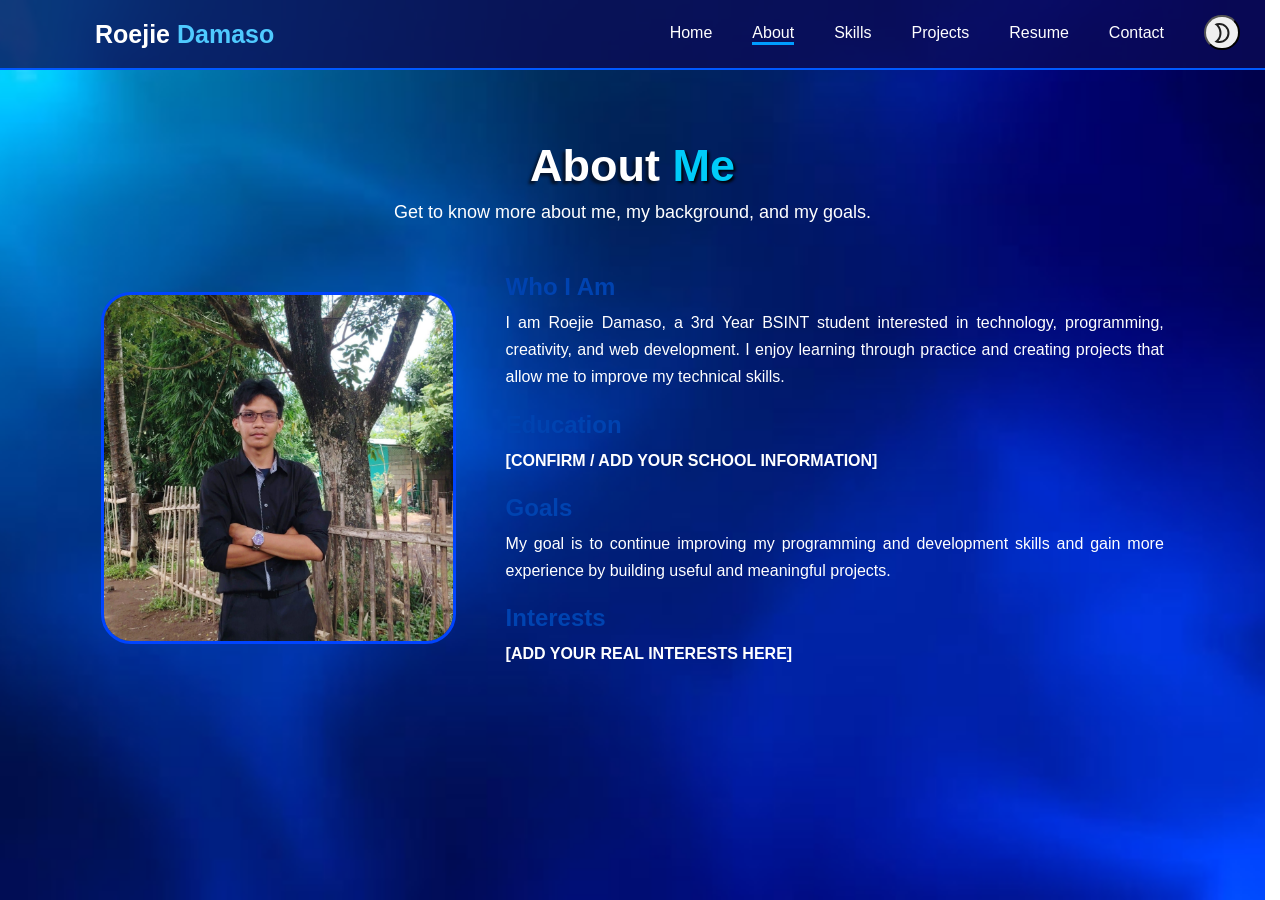
==== about.html @ 8d4e5c33 "Add files via upload" ====
<!DOCTYPE html>
<html lang="en">
<head>
    <meta charset="UTF-8">
    <meta name="viewport" content="width=device-width, initial-scale=1.0">
    <title>About | Roejie Damaso</title>
    <link rel="stylesheet" href="style.css">
</head>
<body>

    <!-- ============================== NAVBAR ============================== -->

    <nav class="navbar">

        <div class="name">
            <p>Roejie <span style="color: rgb(79, 202, 255);">Damaso</span></p>
        </div>

        <button class="menu-btn" id="menu-btn">☰</button>

        <ul id="nav-menu">
            <li><a href="index.html">Home</a></li>
            <li class="active"><a href="about.html">About</a></li>
            <li><a href="skills.html">Skills</a></li>
            <li><a href="projects.html">Projects</a></li>
            <li><a href="resume.html">Resume</a></li>
            <li><a href="contact.html">Contact</a></li>

            <li><button id="theme-mode">
                <svg xmlns="http://www.w3.org/2000/svg" height="24px" viewBox="0 -960 960 960" width="24px" fill="#1f1f1f"><path d="M380-160q133 0 226.5-93.5T700-480q0-133-93.5-226.5T380-800h-21q-10 0-19 2 57 66 88.5 147.5T460-480q0 89-31.5 170.5T340-162q9 2 19 2h21Zm0 80q-53 0-103.5-13.5T180-134q93-54 146.5-146T380-480q0-108-53.5-200T180-826q46-27 96.5-40.5T380-880q83 0 156 31.5T663-763q54 54 85.5 127T780-480q0 83-31.5 156T663-197q-54 54-127 85.5T380-80Zm80-400Z"/></svg>
                
                <svg xmlns="http://www.w3.org/2000/svg" height="24px" viewBox="0 -960 960 960" width="24px" fill="#1f1f1f"><path d="M440-760v-160h80v160h-80Zm266 110-55-55 112-115 56 57-113 113Zm54 210v-80h160v80H760ZM440-40v-160h80v160h-80ZM254-652 140-763l57-56 113 113-56 54Zm508 512L651-255l54-54 114 110-57 59ZM40-440v-80h160v80H40Zm157 300-56-57 112-112 29 27 29 28-114 114Zm113-170q-70-70-70-170t70-170q70-70 170-70t170 70q70 70 70 170t-70 170q-70 70-170 70t-170-70Zm283-57q47-47 47-113t-47-113q-47-47-113-47t-113 47q-47 47-47 113t47 113q47 47 113 47t113-47ZM480-480Z"/></svg>
            </button></li>
        </ul>

    </nav>


    <!-- ============================== ABOUT ============================== -->

    <main class="page-main">

        <section class="page-header">
            <h1>About <span>Me</span></h1>
            <p>Get to know more about me, my background, and my goals.</p>
        </section>


        <section class="about-container">

            <div class="about-image">
                <img src="img/pic.jpg" alt="Profile picture">
            </div>

            <div class="about-text">

                <h2>Who I Am</h2>

                <p>
                    I am Roejie Damaso, a 3rd Year BSINT student interested
                    in technology, programming, creativity, and web development.
                    I enjoy learning through practice and creating projects
                    that allow me to improve my technical skills.
                </p>

                <h2>Education</h2>

                <p>
                    <strong>[CONFIRM / ADD YOUR SCHOOL INFORMATION]</strong>
                </p>

                <h2>Goals</h2>

                <p>
                    My goal is to continue improving my programming and
                    development skills and gain more experience by building
                    useful and meaningful projects.
                </p>

                <h2>Interests</h2>

                <p>
                    <strong>[ADD YOUR REAL INTERESTS HERE]</strong>
                </p>

            </div>

        </section>

    </main>


    <!-- ============================== SCROLL TO TOP ============================== -->

    <button id="scroll-top">↑</button>


    <script src="script.js"></script>
</body>
</html>
---- style.css ----
*{
    padding: 0;
    margin: 0;
    box-sizing: border-box;
}

body{
    height: 100dvh;
    font-family: Arial, Helvetica, sans-serif;
    background-image: url(img/bg.jpg);
    background-repeat: no-repeat;
    background-position: center;
    background-size: cover;
    background-attachment: fixed;
    z-index: -1;
}

html{
    scrollbar-gutter: stable;
}

/* ============= Light Mode ============= */
#theme-mode{
    display: flex;
    justify-content: center;
    align-items: center;
    border-radius: 50px;
    width: 36px;
    height: 35px;
}

#theme-mode svg:last-child{
    display: none;
}

.light-mode #theme-mode svg:first-child{
    display: none;
}
.light-mode #theme-mode svg:last-child{
    display: block;
}

.light-mode{
    background-image: url(img/Light.jpg);
}


/*======== Light Mode Attributes ====== */


.light-mode .home-main .text {
    color: black;
    font-weight: 300;
}

.light-mode .navbar{
    background-color: rgb(0, 67, 176);
}
/* ===================================== */

/* ============================== NAVBAR ============================== */


.navbar{
    width: 100%;
    padding: 15px;
    background-color: rgba(11, 11, 85, 0.777);
    display: flex;
    align-items: center;
    justify-content: space-between;
    border-bottom: 2px solid rgb(0, 89, 255);
}

.navbar ul{
    padding-right: 10px;
    display: flex;
    gap: 40px;
    align-items: center;
}

.navbar li{
    list-style: none;
    border-bottom: 3px solid transparent;
    transition: border-bottom-color 0.5s;
}

.navbar a{
    text-decoration: none;
    color: white;
    transition: 0.5s;
}

.navbar .name{
    font-weight: bold;
    font-size: 25px;
    margin-left: 80px;
    color: rgb(255, 255, 255);
}

.navbar li:not(:last-child):hover{
    border-bottom: 3px solid rgb(0, 157, 255) ;
}
.navbar a:hover{
    text-shadow: 0 0 14px #f6f7f8;
    color: rgb(0, 225, 255);
}

/* ========= Active ======== */
.navbar li.active {
    border-bottom: 3px solid rgb(0, 157, 255) ;
}
.navbar a.active{
    text-shadow: 0 0 14px #f6f7f8;
    color: rgb(0, 225, 255);
}



/* ============================== HOME ============================== */

.home-main{
    margin: 100px 0 0 0;
    
    display: flex;
    flex-direction: column;
    justify-content: center;
    align-items: center;
    width: 100%;
}

.home-main .text{
    width: 43%;
    display: flex;
    flex-direction: column;
    color: white;
    gap: 12px;
    text-align: justify;
    flex-wrap: wrap;
    justify-content: center;
}

.home-main .Me{
    display: flex;
    justify-content: center;
}

.home-main img{
    float: right;
    width: 400px;
    margin: 20px;
    height: auto;
    max-width: 100%;
    border-radius: 50px;
    border: 3px solid rgb(0, 68, 255);
    transition: 0.9s;
}

.home-main img:hover{
    box-shadow: 0px 0px 50px rgb(5, 85, 246);
}

@media(max-width:1024px){
    .navbar{
        width: 100%;
    }
    .navbar ul{
        white-space: nowrap;
        padding-right: 2px;
    }
    .navbar .name{
        white-space: nowrap;
        margin-left: 2px;
        font-size: 20px;
    }

    .home-main .Me{
        flex-direction: column;
        justify-content: center;
        align-items: center;
    }

    .home-main .text{
        align-items: center;
        justify-content: center;
        width: 80%;
        font-size: 17px !important;
    }
    .home-main .text p{
        font-size: 17px !important;
    }
}



/* ============================== ABOUT ============================== */

.about-main .text{
    display: flex;
    flex-direction: column;
    width: 40%;
    flex-wrap: wrap;
}

/* ============================== GENERAL PAGES ============================== */

.page-main{
    width: 100%;
    min-height: calc(100dvh - 75px);
    padding: 70px 8%;
    color: white;
}

.page-header{
    text-align: center;
    margin-bottom: 50px;
}

.page-header h1{
    font-size: 45px;
    margin-bottom: 10px;
    text-shadow: -3px 3px 3px rgb(3, 19, 44);
}

.page-header h1 span{
    color: rgb(0, 203, 249);
    text-shadow: 2px 2px 3px black;
}

.page-header p{
    font-size: 18px;
}


/* ============================== NAVBAR MENU ============================== */

.menu-btn{
    display: none;
    font-size: 25px;
    color: white;
    background: transparent;
    border: none;
    cursor: pointer;
}



/* ============================== ABOUT ============================== */

.about-container{
    max-width: 1100px;
    margin: auto;
    display: flex;
    align-items: center;
    gap: 50px;
}

.about-image{
    width: 35%;
}

.about-image img{
    width: 100%;
    border-radius: 30px;
    border: 3px solid rgb(0, 68, 255);
}

.about-text{
    width: 65%;
}

.about-text h2{
    color: rgb(0, 67, 176);
    margin-bottom: 8px;
    margin-top: 20px;
}

.about-text h2:first-child{
    margin-top: 0;
}

.about-text p{
    line-height: 1.7;
    text-align: justify;
}


/* ============================== SKILLS ============================== */

.skills-container{
    max-width: 1100px;
    margin: auto;
    display: grid;
    grid-template-columns: repeat(4, 1fr);
    gap: 25px;
}

.skill-card{
    padding: 25px;
    background-color: rgba(11, 11, 85, 0.777);
    border: 1px solid rgba(0, 157, 255, 0.5);
    border-radius: 15px;
    text-align: center;
    transition: 0.4s;
}

.skill-card:hover{
    transform: translateY(-8px);
    box-shadow: 0 0 25px rgba(0, 157, 255, 0.5);
}

.skill-card h2{
    color: rgb(0, 203, 249);
    margin-bottom: 10px;
}

.skill-card p{
    line-height: 1.5;
}


/* ============================== PROJECT FILTER ============================== */

.project-filter{
    display: flex;
    justify-content: center;
    gap: 12px;
    margin-bottom: 35px;
    flex-wrap: wrap;
}

.filter-btn{
    padding: 10px 20px;
    border: 2px solid rgb(0, 157, 255);
    background: transparent;
    color: white;
    border-radius: 20px;
    cursor: pointer;
    transition: 0.3s;
}

.filter-btn:hover,
.active-filter{
    background-color: rgb(0, 157, 255);
    color: white;
}


/* ============================== PROJECTS ============================== */

.projects-container{
    max-width: 1100px;
    margin: auto;
    display: grid;
    grid-template-columns: repeat(2, 1fr);
    gap: 30px;
}

.project-card{
    overflow: hidden;
    background-color: rgba(11, 11, 85, 0.777);
    border: 1px solid rgba(0, 157, 255, 0.5);
    border-radius: 15px;
    transition: 0.4s;
}

.project-card:hover{
    transform: translateY(-7px);
    box-shadow: 0 0 25px rgba(0, 157, 255, 0.5);
}

.project-card img{
    width: 100%;
    height: 220px;
    object-fit: cover;
}

.project-content{
    padding: 25px;
}

.project-content h2{
    color: rgb(0, 203, 249);
    margin-bottom: 12px;
}

.project-content p{
    line-height: 1.6;
}

.technologies{
    margin-top: 15px;
}


/* ============================== RESUME ============================== */

.resume-container{
    max-width: 900px;
    margin: auto;
}

.resume-section{
    margin-bottom: 40px;
}

.resume-section > h2{
    color: rgb(0, 203, 249);
    font-size: 28px;
    margin-bottom: 20px;
    border-bottom: 2px solid rgb(0, 157, 255);
    padding-bottom: 8px;
}

.resume-item{
    background-color: rgba(11, 11, 85, 0.777);
    border-left: 4px solid rgb(0, 157, 255);
    padding: 20px;
    border-radius: 8px;
}

.resume-item h3{
    margin-bottom: 8px;
}

.resume-item span{
    color: rgb(0, 203, 249);
    display: block;
    margin-bottom: 10px;
}

.resume-item p{
    line-height: 1.6;
}


/* ============================== CONTACT ============================== */

.contact-container{
    max-width: 1000px;
    margin: auto;
    display: grid;
    grid-template-columns: 1fr 1fr;
    gap: 50px;
}

.contact-info h2{
    color: rgb(0, 203, 249);
    margin-bottom: 15px;
}

.contact-info > p{
    line-height: 1.7;
    margin-bottom: 30px;
}

.contact-detail{
    margin-bottom: 25px;
}

.contact-detail strong{
    color: rgb(0, 203, 249);
}

.contact-detail p{
    margin-top: 5px;
}


#contact-form{
    background-color: rgba(11, 11, 85, 0.777);
    padding: 30px;
    border-radius: 15px;
    border: 1px solid rgba(0, 157, 255, 0.5);
}

.form-group{
    margin-bottom: 20px;
}

.form-group label{
    display: block;
    margin-bottom: 8px;
}

.form-group input,
.form-group textarea{
    width: 100%;
    padding: 12px;
    border: 2px solid rgba(0, 157, 255, 0.5);
    border-radius: 8px;
    background-color: rgba(255, 255, 255, 0.9);
    color: black;
    font-family: inherit;
}

.form-group textarea{
    resize: vertical;
}

.form-group input:focus,
.form-group textarea:focus{
    outline: none;
    border-color: rgb(0, 203, 249);
    box-shadow: 0 0 10px rgba(0, 203, 249, 0.5);
}

.form-group small{
    display: block;
    color: rgb(255, 100, 100);
    margin-top: 5px;
}

#form-success{
    color: rgb(0, 255, 150);
    margin-top: 15px;
}


/* ============================== SCROLL TO TOP ============================== */

#scroll-top{
    position: fixed;
    right: 25px;
    bottom: 25px;
    width: 45px;
    height: 45px;
    border: none;
    border-radius: 50%;
    background-color: rgb(0, 157, 255);
    color: white;
    font-size: 22px;
    cursor: pointer;
    opacity: 0;
    visibility: hidden;
    transition: 0.3s;
}

#scroll-top.show-scroll{
    opacity: 1;
    visibility: visible;
}

#scroll-top:hover{
    background-color: rgb(0, 203, 249);
    box-shadow: 0 0 20px rgb(0, 157, 255);
}


/* ============================== LIGHT MODE ============================== */

.light-mode .page-main{
    color: black;
}

.light-mode .page-header h1{
    text-shadow: none;
}

.light-mode .skill-card,
.light-mode .project-card,
.light-mode .resume-item,
.light-mode #contact-form{
    background-color: rgba(255, 255, 255, 0.75);
    border-color: rgba(0, 89, 255, 0.5);
}

.light-mode .outline-btn{
    color: black;
}

.light-mode .filter-btn{
    color: black;
}

.light-mode .filter-btn:hover,
.light-mode .active-filter{
    color: white;
}


/* ============================== TABLET ============================== */

@media(max-width:1024px){

    .navbar .name{
        margin-left: 2px;
    }

    .navbar ul{
        gap: 20px;
    }

    .skills-container{
        grid-template-columns: repeat(2, 1fr);
    }

    .about-container{
        gap: 30px;
    }

    .home-main .Me{
        flex-direction: column;
        align-items: center;
    }

    .home-main .text{
        width: 80%;
        align-items: center;
    }

}


/* ============================== MOBILE ============================== */

@media(max-width:700px){

    .navbar{
        position: relative;
        padding: 12px 15px;
    }

    .navbar .name{
        margin-left: 0;
        font-size: 20px;
    }

    .menu-btn{
        display: block;
    }

    .navbar ul{
        position: absolute;
        top: 100%;
        left: 0;
        width: 100%;
        display: none;
        flex-direction: column;
        gap: 20px;
        padding: 25px;
        background-color: rgba(11, 11, 85, 0.97);
        z-index: 100;
    }

    .navbar ul.show-menu{
        display: flex;
    }

    .navbar li{
        width: fit-content;
    }

    .home-main{
        margin-top: 50px;
    }

    .home-main img{
        width: 280px;
        margin: 15px;
    }

    .home-main .text{
        width: 90%;
        text-align: center;
    }

    .home-name{
        font-size: 35px !important;
    }

    .page-main{
        padding: 50px 5%;
    }

    .page-header h1{
        font-size: 35px;
    }

    .about-container{
        flex-direction: column;
    }

    .about-image,
    .about-text{
        width: 100%;
    }

    .skills-container{
        grid-template-columns: 1fr;
    }

    .projects-container{
        grid-template-columns: 1fr;
    }

    .contact-container{
        grid-template-columns: 1fr;
        gap: 35px;
    }

    .home-buttons{
        justify-content: center;
    }

}


/* ============================== SMALL MOBILE ============================== */

@media(max-width:400px){

    .home-main img{
        width: 230px;
    }

    .home-name{
        font-size: 30px !important;
    }

    .home-main .text p{
        font-size: 16px !important;
    }

}
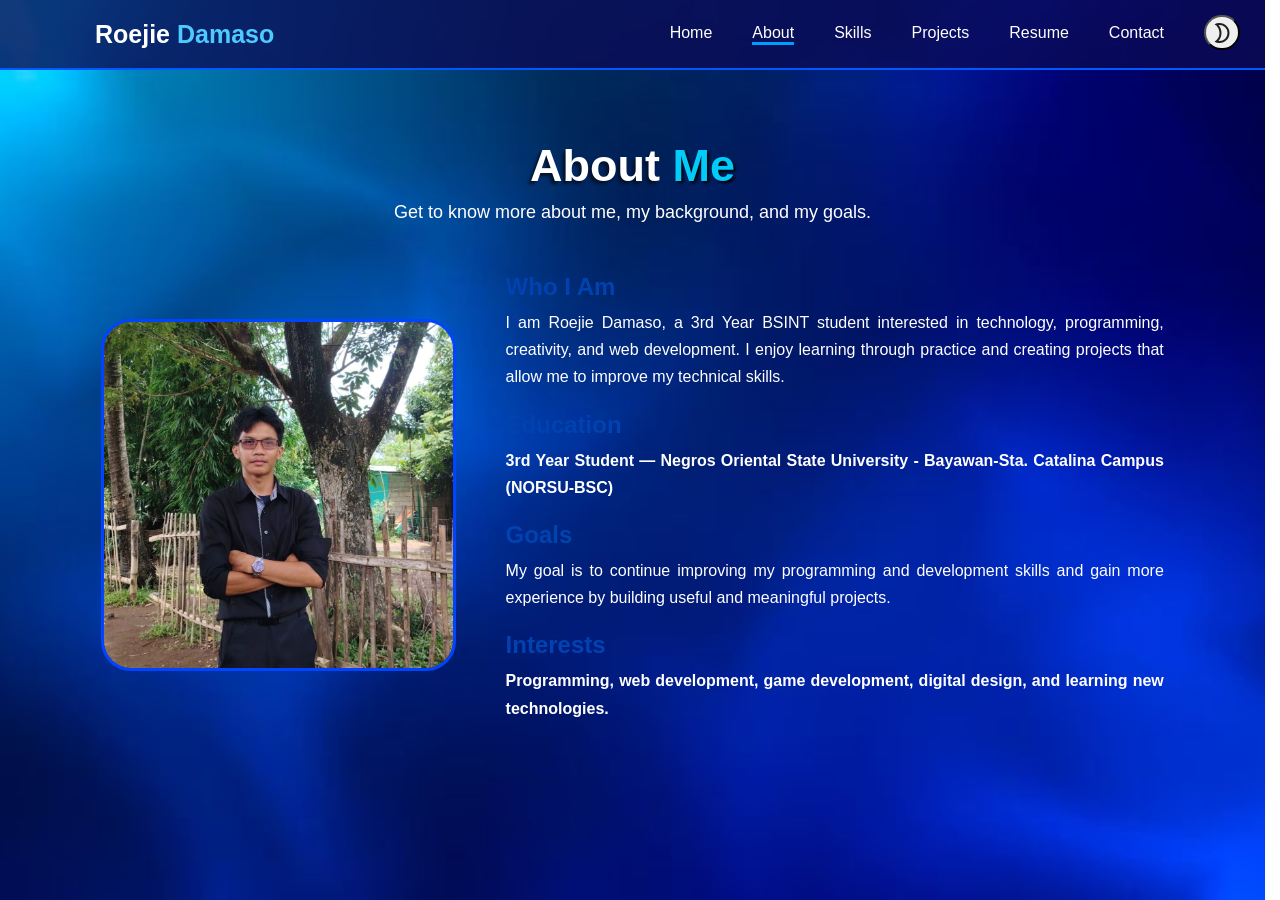
==== commit 7a5b9087: "Revise About Me section with updated details Updated personal information in the About section." ====
--- a/about.html
+++ b/about.html
@@ -66,7 +66,8 @@
                 <h2>Education</h2>
 
                 <p>
-                    <strong>[CONFIRM / ADD YOUR SCHOOL INFORMATION]</strong>
+                    <strong>3rd Year Student — Negros Oriental State University
+        - Bayawan-Sta. Catalina Campus (NORSU-BSC)</strong>
                 </p>
 
                 <h2>Goals</h2>
@@ -80,7 +81,8 @@
                 <h2>Interests</h2>
 
                 <p>
-                    <strong>[ADD YOUR REAL INTERESTS HERE]</strong>
+                    <strong>Programming, web development, game development,
+        digital design, and learning new technologies.</strong>
                 </p>
 
             </div>
@@ -97,4 +99,4 @@
 
     <script src="script.js"></script>
 </body>
-</html>+</html>
--- a/style.css
+++ b/style.css
@@ -55,6 +55,10 @@
 
 .light-mode .navbar{
     background-color: rgb(0, 67, 176);
+}
+
+.light-mode .contact-detail a{
+    color: black !important;
 }
 /* ===================================== */
 
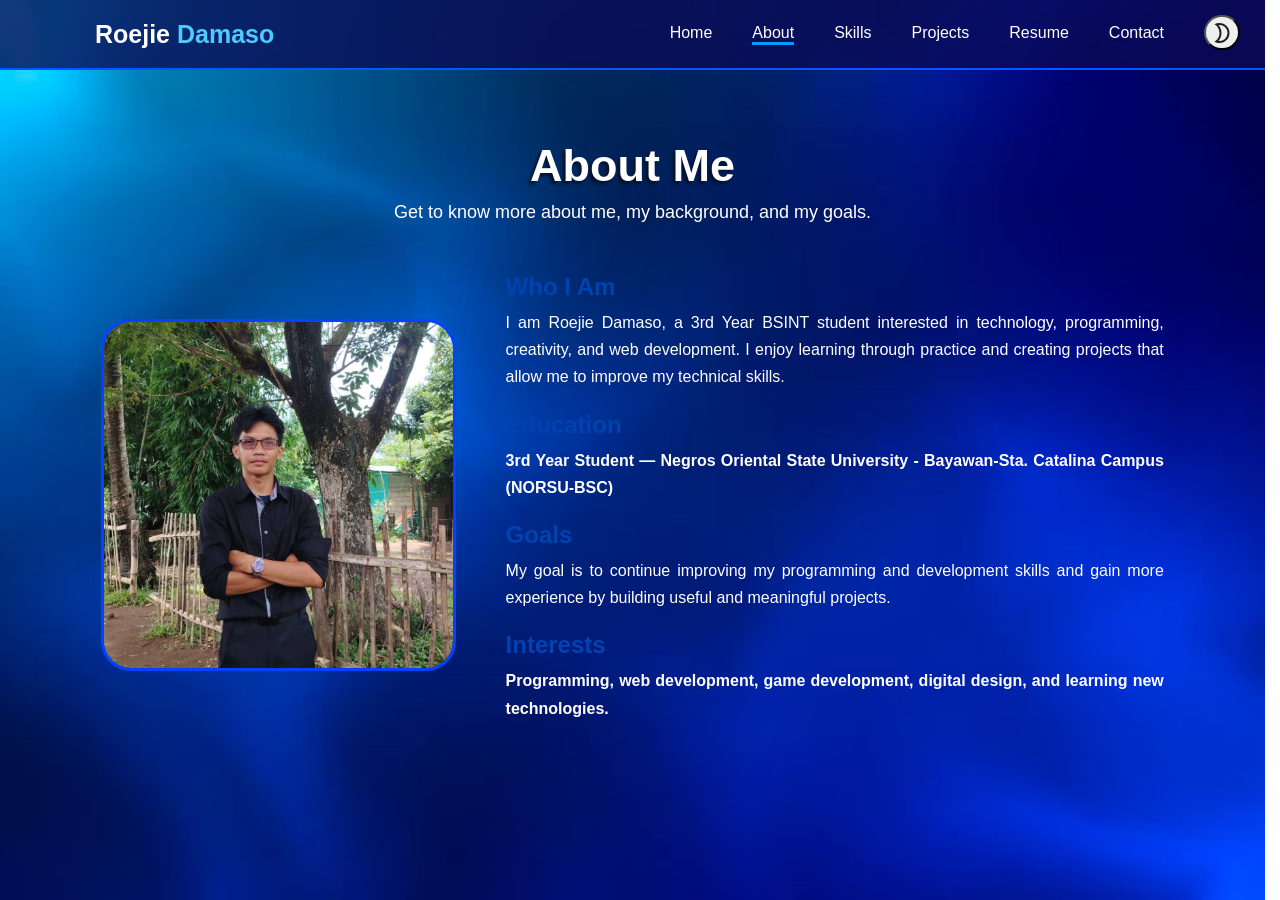
==== commit 544385fe: "modified" ====
--- a/about.html
+++ b/about.html
@@ -41,7 +41,7 @@
     <main class="page-main">
 
         <section class="page-header">
-            <h1>About <span>Me</span></h1>
+            <h1>About Me</h1>
             <p>Get to know more about me, my background, and my goals.</p>
         </section>
 
--- a/style.css
+++ b/style.css
@@ -225,10 +225,6 @@
     text-shadow: -3px 3px 3px rgb(3, 19, 44);
 }
 
-.page-header h1 span{
-    color: rgb(0, 203, 249);
-    text-shadow: 2px 2px 3px black;
-}
 
 .page-header p{
     font-size: 18px;
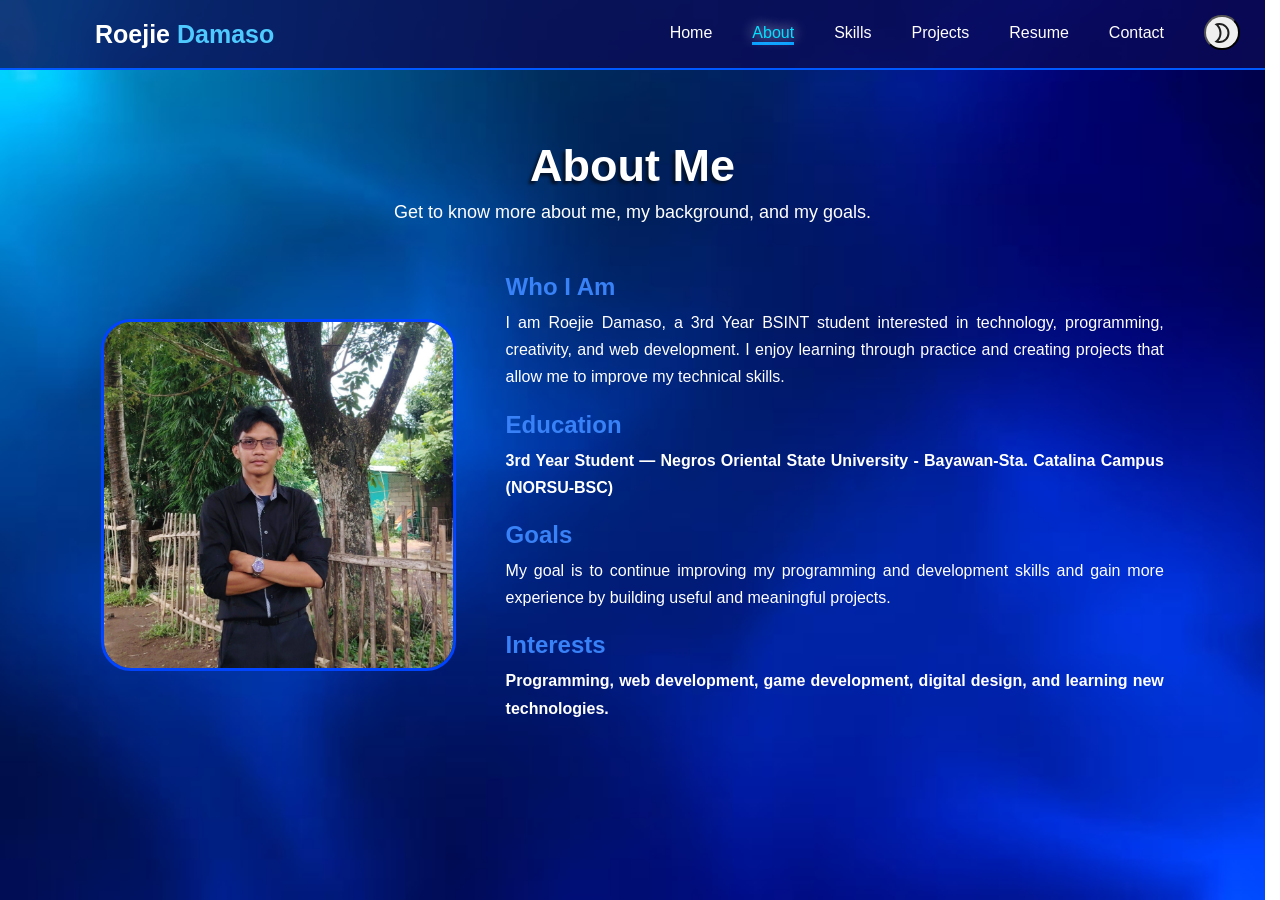
==== commit 9e010a98: "new about.html" ====
--- a/about.html
+++ b/about.html
@@ -99,4 +99,4 @@
 
     <script src="script.js"></script>
 </body>
-</html>
+</html>
--- a/style.css
+++ b/style.css
@@ -44,6 +44,10 @@
     background-image: url(img/Light.jpg);
 }
 
+.light-mode .about-text h2{
+    color: rgb(0, 44, 155);
+}
+
 
 /*======== Light Mode Attributes ====== */
 
@@ -269,7 +273,7 @@
 }
 
 .about-text h2{
-    color: rgb(0, 67, 176);
+    color: rgb(56, 129, 246);
     margin-bottom: 8px;
     margin-top: 20px;
 }
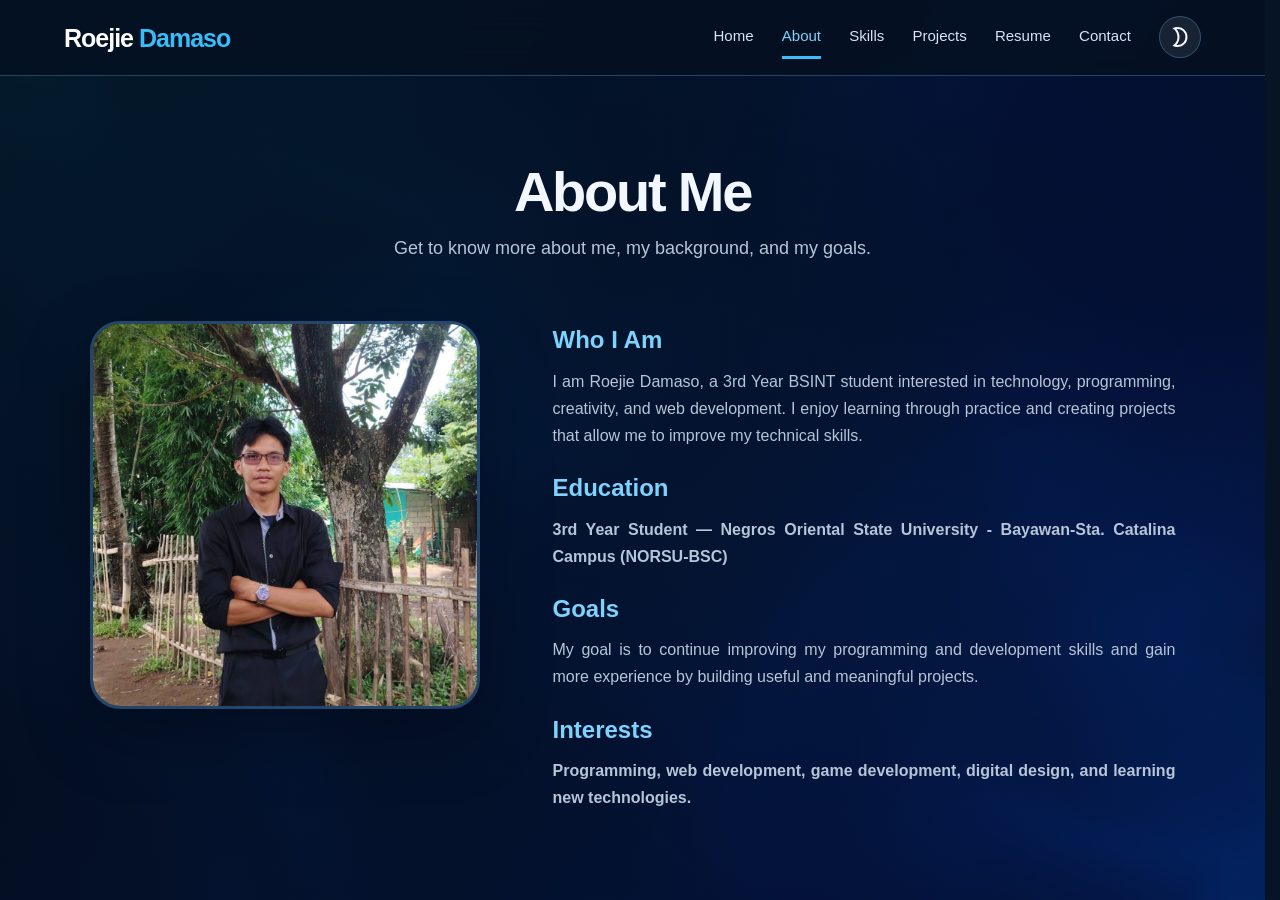
==== commit fd8c9243: "added new comments and nagpa help sa copilot unsaon pag push kay dli makita" ====
--- a/about.html
+++ b/about.html
@@ -8,7 +8,7 @@
 </head>
 <body>
 
-    <!-- ============================== NAVBAR ============================== -->
+    <!-- =============================== NAVBAR SECTION ============================== -->
 
     <nav class="navbar">
 
@@ -36,7 +36,7 @@
     </nav>
 
 
-    <!-- ============================== ABOUT ============================== -->
+    <!-- ============================== ABOUT SECTION ============================== -->
 
     <main class="page-main">
 
@@ -92,7 +92,7 @@
     </main>
 
 
-    <!-- ============================== SCROLL TO TOP ============================== -->
+    <!-- ============================== SCROLL TO TOP SECTION============================== -->
 
     <button id="scroll-top">↑</button>
 
--- a/style.css
+++ b/style.css
@@ -726,3 +726,694 @@
     }
 
 }
+
+
+/* ============================== PORTFOLIO POLISH ============================== */
+
+:root{
+    color-scheme: dark;
+    --color-bg: #071426;
+    --color-surface: rgba(11, 27, 49, 0.88);
+    --color-surface-raised: rgba(18, 42, 72, 0.9);
+    --color-text: #f3f7ff;
+    --color-muted: #b7c5d8;
+    --color-accent: #38bdf8;
+    --color-accent-strong: #087bd1;
+    --color-border: rgba(110, 190, 255, 0.3);
+    --page-width: 1160px;
+}
+
+html{
+    scroll-behavior: smooth;
+}
+
+body{
+    min-height: 100vh;
+    height: auto;
+    color: var(--color-text);
+    line-height: 1.6;
+    background-color: var(--color-bg);
+    background-image:
+        linear-gradient(115deg, rgba(4, 13, 27, 0.94), rgba(4, 22, 43, 0.76)),
+        url("img/bg.jpg");
+    background-attachment: fixed;
+}
+
+button,
+input,
+textarea{
+    font: inherit;
+}
+
+a{
+    color: var(--color-accent);
+}
+
+a:focus-visible,
+button:focus-visible,
+input:focus-visible,
+textarea:focus-visible{
+    outline: 3px solid #facc15;
+    outline-offset: 4px;
+}
+
+.navbar{
+    position: sticky;
+    top: 0;
+    z-index: 20;
+    min-height: 76px;
+    padding: 12px clamp(20px, 5vw, 72px);
+    background: rgba(5, 17, 34, 0.9);
+    border-bottom: 1px solid var(--color-border);
+    backdrop-filter: blur(16px);
+}
+
+.navbar .name{
+    margin-left: 0;
+    letter-spacing: -0.04em;
+}
+
+.navbar .name span{
+    color: var(--color-accent) !important;
+}
+
+.navbar ul{
+    gap: clamp(14px, 2.2vw, 32px);
+    padding-right: 0;
+}
+
+.navbar li{
+    border-bottom-width: 2px;
+}
+
+.navbar a{
+    display: inline-block;
+    padding: 8px 0;
+    color: #d7e4f5;
+    font-size: 0.94rem;
+}
+
+.navbar a.active,
+.navbar a[aria-current="page"]{
+    color: #7dd3fc;
+    text-shadow: none;
+}
+
+.navbar li.active{
+    border-bottom-color: var(--color-accent);
+}
+
+#theme-mode{
+    width: 42px;
+    height: 42px;
+    color: var(--color-text);
+    background: rgba(255, 255, 255, 0.08);
+    border: 1px solid var(--color-border);
+    cursor: pointer;
+}
+
+#theme-mode svg{
+    fill: currentColor;
+}
+
+.menu-btn{
+    padding: 5px 10px;
+    border: 1px solid var(--color-border);
+    border-radius: 8px;
+}
+
+.home-main{
+    min-height: calc(100vh - 76px);
+    margin: 0;
+    padding: clamp(56px, 9vw, 120px) clamp(22px, 7vw, 96px);
+}
+
+.hero{
+    display: grid;
+    grid-template-columns: minmax(0, 1.15fr) minmax(260px, 0.75fr);
+    align-items: center;
+    gap: clamp(42px, 8vw, 112px);
+    width: min(100%, var(--page-width));
+    margin: auto;
+}
+
+.hero-copy{
+    max-width: 690px;
+}
+
+.eyebrow{
+    margin-bottom: 18px;
+    color: #7dd3fc;
+    font-size: 0.9rem;
+    font-weight: 700;
+    letter-spacing: 0.16em;
+    text-transform: uppercase;
+}
+
+.hero h1{
+    max-width: 760px;
+    font-size: clamp(2.6rem, 6vw, 5.2rem);
+    line-height: 1.06;
+    letter-spacing: -0.055em;
+}
+
+.hero h1 span{
+    display: block;
+    color: var(--color-accent);
+}
+
+.hero-role{
+    margin-top: 24px;
+    color: #d8e6f8;
+    font-size: clamp(1.05rem, 2vw, 1.3rem);
+    font-weight: 600;
+}
+
+.hero-description{
+    max-width: 620px;
+    margin-top: 14px;
+    color: var(--color-muted);
+    font-size: 1.04rem;
+}
+
+.hero-actions{
+    display: flex;
+    flex-wrap: wrap;
+    gap: 14px;
+    margin-top: 30px;
+}
+
+.main-btn,
+.outline-btn{
+    display: inline-flex;
+    min-height: 48px;
+    align-items: center;
+    justify-content: center;
+    padding: 11px 20px;
+    border: 1px solid transparent;
+    border-radius: 10px;
+    font-weight: 700;
+    text-decoration: none;
+    transition: transform 180ms ease, background-color 180ms ease, border-color 180ms ease;
+}
+
+.main-btn{
+    color: #041423;
+    background: var(--color-accent);
+}
+
+.outline-btn{
+    color: var(--color-text);
+    background: rgba(255, 255, 255, 0.04);
+    border-color: var(--color-border);
+}
+
+.main-btn:hover,
+.outline-btn:hover{
+    transform: translateY(-2px);
+}
+
+.main-btn:hover{
+    background: #7dd3fc;
+}
+
+.outline-btn:hover{
+    border-color: var(--color-accent);
+}
+
+.hero-portrait{
+    position: relative;
+    max-width: 390px;
+    justify-self: center;
+}
+
+.hero-portrait::before{
+    position: absolute;
+    z-index: -1;
+    inset: 18px -18px -18px 18px;
+    border: 1px solid rgba(56, 189, 248, 0.65);
+    border-radius: 30px;
+    content: "";
+}
+
+.hero-portrait img{
+    display: block;
+    width: 100%;
+    max-height: 500px;
+    aspect-ratio: 4 / 5;
+    object-fit: cover;
+    border: 1px solid rgba(125, 211, 252, 0.5);
+    border-radius: 28px;
+    box-shadow: 0 30px 80px rgba(0, 0, 0, 0.38);
+}
+
+.portrait-caption{
+    display: block;
+    margin-top: 16px;
+    color: var(--color-muted);
+    font-size: 0.88rem;
+    text-align: center;
+}
+
+.page-main{
+    width: min(100%, 1360px);
+    min-height: calc(100vh - 76px);
+    margin: auto;
+    padding: clamp(48px, 7vw, 84px) clamp(22px, 7vw, 96px);
+    color: var(--color-text);
+}
+
+.page-header{
+    max-width: 760px;
+    margin: 0 auto clamp(36px, 5vw, 58px);
+}
+
+.page-header h1{
+    font-size: clamp(2.25rem, 5vw, 3.5rem);
+    line-height: 1.15;
+    letter-spacing: -0.04em;
+    text-shadow: none;
+}
+
+.page-header h1 span{
+    color: var(--color-accent);
+}
+
+.page-header p{
+    color: var(--color-muted);
+}
+
+.about-container,
+.skills-container,
+.projects-container,
+.resume-container,
+.contact-container{
+    width: min(100%, var(--page-width));
+}
+
+.about-container{
+    align-items: flex-start;
+    gap: clamp(28px, 6vw, 72px);
+}
+
+.about-image{
+    flex: 0 1 36%;
+    width: auto;
+}
+
+.about-image img{
+    display: block;
+    border-color: var(--color-border);
+    box-shadow: 0 24px 70px rgba(0, 0, 0, 0.3);
+}
+
+.about-text{
+    flex: 1;
+    width: auto;
+}
+
+.about-text h2,
+.skill-card h2,
+.project-content h2,
+.contact-info h2{
+    color: #7dd3fc;
+}
+
+.about-text p,
+.skill-card p,
+.project-content p,
+.resume-item p,
+.contact-info > p{
+    color: var(--color-muted);
+}
+
+.skills-container{
+    grid-template-columns: repeat(4, minmax(0, 1fr));
+    gap: 18px;
+}
+
+.skill-card,
+.project-card,
+.resume-item,
+#contact-form{
+    background: var(--color-surface);
+    border: 1px solid var(--color-border);
+    box-shadow: 0 14px 40px rgba(0, 0, 0, 0.12);
+}
+
+.skill-card{
+    min-height: 160px;
+    padding: 24px 20px;
+    text-align: left;
+}
+
+.skill-card:hover,
+.project-card:hover{
+    transform: translateY(-4px);
+    box-shadow: 0 18px 46px rgba(0, 0, 0, 0.24);
+}
+
+.project-filter{
+    gap: 10px;
+    margin-bottom: 30px;
+}
+
+.filter-btn{
+    padding: 9px 18px;
+    color: var(--color-text);
+    background: rgba(255, 255, 255, 0.04);
+    border-color: var(--color-border);
+}
+
+.filter-btn:hover,
+.filter-btn.active-filter{
+    color: #041423;
+    background: var(--color-accent);
+    border-color: var(--color-accent);
+}
+
+.projects-container{
+    grid-template-columns: repeat(2, minmax(0, 1fr));
+    align-items: stretch;
+    gap: 24px;
+}
+
+.project-card{
+    display: flex;
+    flex-direction: column;
+}
+
+.project-card[hidden]{
+    display: none !important;
+}
+
+.project-card img{
+    height: auto;
+    aspect-ratio: 16 / 9;
+    object-fit: cover;
+    background: var(--color-surface-raised);
+}
+
+.project-content{
+    flex: 1;
+    padding: clamp(20px, 3vw, 28px);
+}
+
+.resume-section > h2{
+    color: #7dd3fc;
+}
+
+.resume-item{
+    border-left: 4px solid var(--color-accent-strong);
+}
+
+.resume-item span{
+    color: #7dd3fc;
+}
+
+.contact-container{
+    grid-template-columns: minmax(0, 0.9fr) minmax(0, 1.1fr);
+    gap: clamp(28px, 6vw, 72px);
+}
+
+.contact-info h2{
+    margin-bottom: 12px;
+}
+
+.contact-info > p{
+    margin-bottom: 26px;
+}
+
+.contact-detail strong{
+    color: #7dd3fc;
+}
+
+.contact-detail a{
+    overflow-wrap: anywhere;
+    color: var(--color-text);
+    text-decoration-color: rgba(125, 211, 252, 0.55);
+    text-underline-offset: 3px;
+}
+
+.contact-detail a:hover{
+    color: var(--color-accent);
+}
+
+#contact-form{
+    padding: clamp(20px, 4vw, 32px);
+}
+
+.form-note{
+    margin-bottom: 22px;
+    color: var(--color-muted);
+    font-size: 0.92rem;
+}
+
+.form-group label{
+    color: var(--color-text);
+    font-weight: 600;
+}
+
+.optional-label{
+    color: var(--color-muted);
+    font-size: 0.86em;
+    font-weight: 400;
+}
+
+.form-group input,
+.form-group textarea{
+    border: 1px solid rgba(151, 185, 218, 0.55);
+    background: rgba(4, 15, 29, 0.72);
+    color: var(--color-text);
+}
+
+.form-group input::placeholder,
+.form-group textarea::placeholder{
+    color: #9aabc0;
+}
+
+.form-group input:focus,
+.form-group textarea:focus{
+    border-color: var(--color-accent);
+    box-shadow: 0 0 0 3px rgba(56, 189, 248, 0.15);
+}
+
+#form-success{
+    color: #86efac;
+}
+
+#scroll-top{
+    z-index: 10;
+    border: 1px solid rgba(255, 255, 255, 0.25);
+    box-shadow: 0 8px 24px rgba(0, 0, 0, 0.25);
+}
+
+body.light-mode{
+    color-scheme: light;
+    --color-bg: #eff6ff;
+    --color-surface: rgba(255, 255, 255, 0.88);
+    --color-surface-raised: rgba(225, 238, 255, 0.96);
+    --color-text: #10233d;
+    --color-muted: #44566f;
+    --color-accent: #0876b9;
+    --color-accent-strong: #0759ad;
+    --color-border: rgba(18, 91, 158, 0.25);
+    background-color: var(--color-bg);
+    background-image:
+        linear-gradient(115deg, rgba(240, 247, 255, 0.92), rgba(226, 240, 255, 0.8)),
+        url("img/Light.jpg");
+}
+
+.light-mode .navbar{
+    background: rgba(242, 248, 255, 0.92);
+}
+
+.light-mode .navbar a,
+.light-mode .navbar .name,
+.light-mode .navbar a.active,
+.light-mode .navbar a[aria-current="page"],
+.light-mode .hero-role,
+.light-mode .outline-btn{
+    color: var(--color-text);
+}
+
+.light-mode #theme-mode{
+    color: var(--color-text);
+    background: rgba(4, 38, 77, 0.06);
+}
+
+.light-mode .hero h1 span,
+.light-mode .eyebrow,
+.light-mode .page-header h1 span,
+.light-mode .about-text h2,
+.light-mode .skill-card h2,
+.light-mode .project-content h2,
+.light-mode .resume-section > h2,
+.light-mode .resume-item span,
+.light-mode .contact-info h2,
+.light-mode .contact-detail strong{
+    color: #0759ad;
+}
+
+.light-mode .hero-description,
+.light-mode .portrait-caption,
+.light-mode .page-header p,
+.light-mode .about-text p,
+.light-mode .skill-card p,
+.light-mode .project-content p,
+.light-mode .resume-item p,
+.light-mode .contact-info > p,
+.light-mode .form-note{
+    color: var(--color-muted);
+}
+
+.light-mode .filter-btn{
+    color: var(--color-text);
+}
+
+.light-mode .filter-btn:hover,
+.light-mode .filter-btn.active-filter{
+    color: white;
+}
+
+.light-mode .form-group input,
+.light-mode .form-group textarea{
+    color: #10233d;
+    background: rgba(255, 255, 255, 0.92);
+}
+
+.light-mode .form-group input::placeholder,
+.light-mode .form-group textarea::placeholder{
+    color: #65768c;
+}
+
+.light-mode .contact-detail a{
+    color: var(--color-text);
+}
+
+@media(max-width:900px){
+    .navbar{
+        padding-right: 20px;
+        padding-left: 20px;
+    }
+
+    .navbar ul{
+        gap: 14px;
+    }
+
+    .navbar a{
+        font-size: 0.88rem;
+    }
+
+    .skills-container{
+        grid-template-columns: repeat(2, minmax(0, 1fr));
+    }
+}
+
+@media(max-width:700px){
+    .navbar{
+        position: sticky;
+    }
+
+    .navbar ul{
+        top: 100%;
+        padding: 20px 24px 24px;
+        gap: 14px;
+        background: rgba(5, 17, 34, 0.98);
+        border-bottom: 1px solid var(--color-border);
+        box-shadow: 0 16px 30px rgba(0, 0, 0, 0.2);
+    }
+
+    .navbar li{
+        width: auto;
+    }
+
+    .navbar li:last-child{
+        align-self: flex-start;
+    }
+
+    .light-mode .navbar ul{
+        background: rgba(242, 248, 255, 0.99);
+    }
+
+    .home-main{
+        min-height: auto;
+        padding-top: 58px;
+        padding-bottom: 68px;
+    }
+
+    .hero{
+        grid-template-columns: 1fr;
+        gap: 46px;
+    }
+
+    .hero-copy{
+        text-align: center;
+    }
+
+    .hero-actions{
+        justify-content: center;
+    }
+
+    .hero-portrait{
+        width: min(78%, 340px);
+    }
+
+    .page-main{
+        min-height: calc(100vh - 68px);
+    }
+
+    .about-container{
+        align-items: center;
+    }
+
+    .about-image{
+        width: min(78%, 360px);
+    }
+
+    .about-text{
+        width: 100%;
+    }
+
+    .about-text p{
+        text-align: left;
+    }
+
+    .projects-container,
+    .contact-container{
+        grid-template-columns: 1fr;
+    }
+}
+
+@media(max-width:420px){
+    .navbar .name{
+        font-size: 18px;
+    }
+
+    .hero h1{
+        font-size: 2.45rem;
+    }
+
+    .hero-actions{
+        align-items: stretch;
+        flex-direction: column;
+    }
+
+    .skills-container{
+        grid-template-columns: 1fr;
+    }
+}
+
+@media(prefers-reduced-motion: reduce){
+    html{
+        scroll-behavior: auto;
+    }
+
+    *,
+    *::before,
+    *::after{
+        transition-duration: 0.01ms !important;
+        animation-duration: 0.01ms !important;
+        animation-iteration-count: 1 !important;
+    }
+}
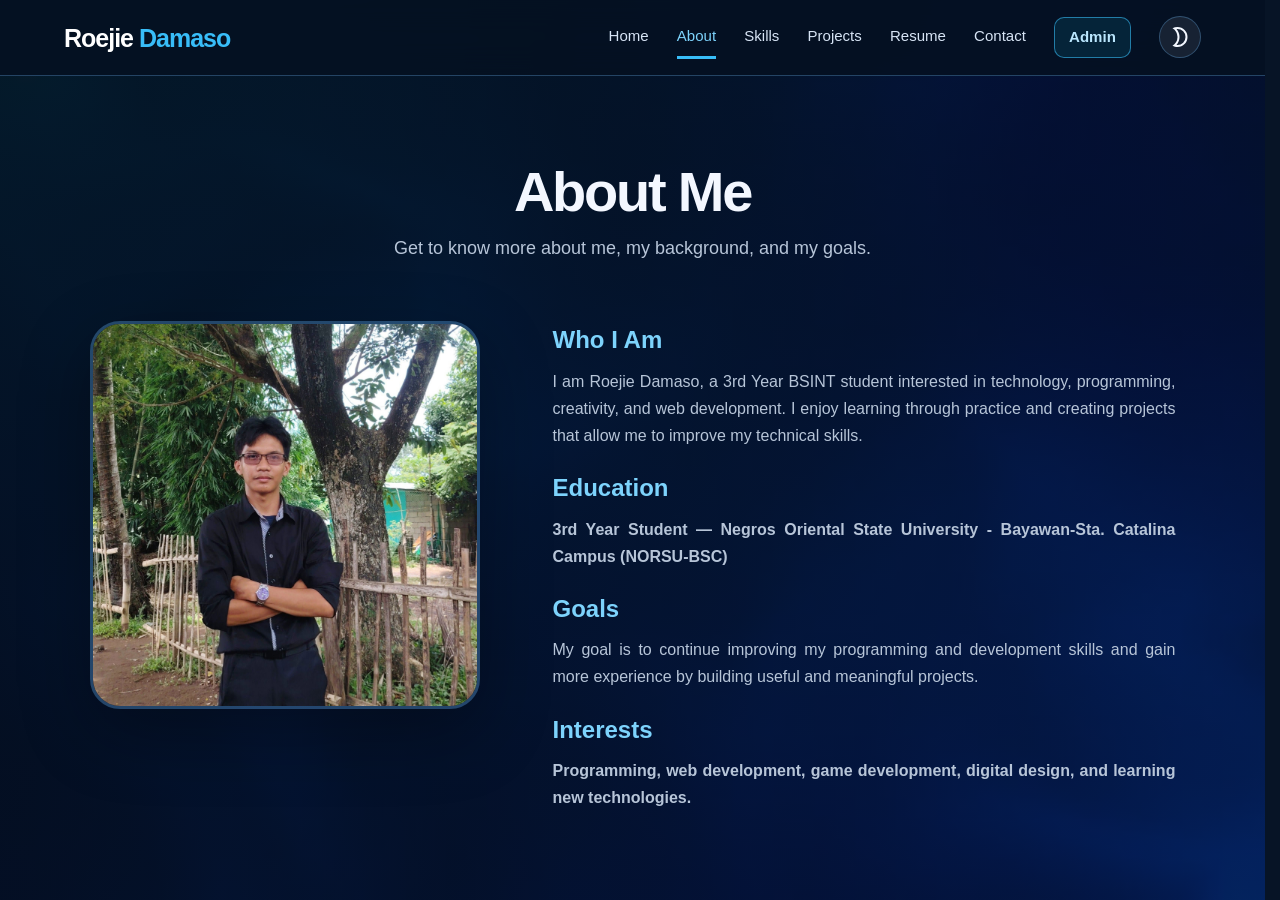
==== commit bcfc962f: "feat: add quick admin login shortcut" ====
--- a/about.html
+++ b/about.html
@@ -25,6 +25,7 @@
             <li><a href="projects.html">Projects</a></li>
             <li><a href="resume.html">Resume</a></li>
             <li><a href="contact.html">Contact</a></li>
+            <li class="admin-shortcut"><a href="admin/login.php" aria-label="Administrator login">Admin</a></li>
 
             <li><button id="theme-mode">
                 <svg xmlns="http://www.w3.org/2000/svg" height="24px" viewBox="0 -960 960 960" width="24px" fill="#1f1f1f"><path d="M380-160q133 0 226.5-93.5T700-480q0-133-93.5-226.5T380-800h-21q-10 0-19 2 57 66 88.5 147.5T460-480q0 89-31.5 170.5T340-162q9 2 19 2h21Zm0 80q-53 0-103.5-13.5T180-134q93-54 146.5-146T380-480q0-108-53.5-200T180-826q46-27 96.5-40.5T380-880q83 0 156 31.5T663-763q54 54 85.5 127T780-480q0 83-31.5 156T663-197q-54 54-127 85.5T380-80Zm80-400Z"/></svg>
--- a/style.css
+++ b/style.css
@@ -823,6 +823,32 @@
     border-bottom-color: var(--color-accent);
 }
 
+.navbar li.admin-shortcut{
+    border-bottom: 0;
+}
+
+.navbar .admin-shortcut a{
+    display: inline-flex;
+    min-height: 40px;
+    align-items: center;
+    justify-content: center;
+    padding: 7px 14px;
+    border: 1px solid rgba(56, 189, 248, 0.58);
+    border-radius: 10px;
+    background: rgba(14, 116, 144, 0.2);
+    color: #bae6fd;
+    font-weight: 700;
+    text-decoration: none;
+    transition: background-color 160ms ease, border-color 160ms ease, transform 160ms ease;
+}
+
+.navbar .admin-shortcut a:hover{
+    transform: translateY(-1px);
+    border-color: #7dd3fc;
+    background: rgba(14, 116, 144, 0.4);
+    color: #f0f9ff;
+}
+
 #theme-mode{
     width: 42px;
     height: 42px;
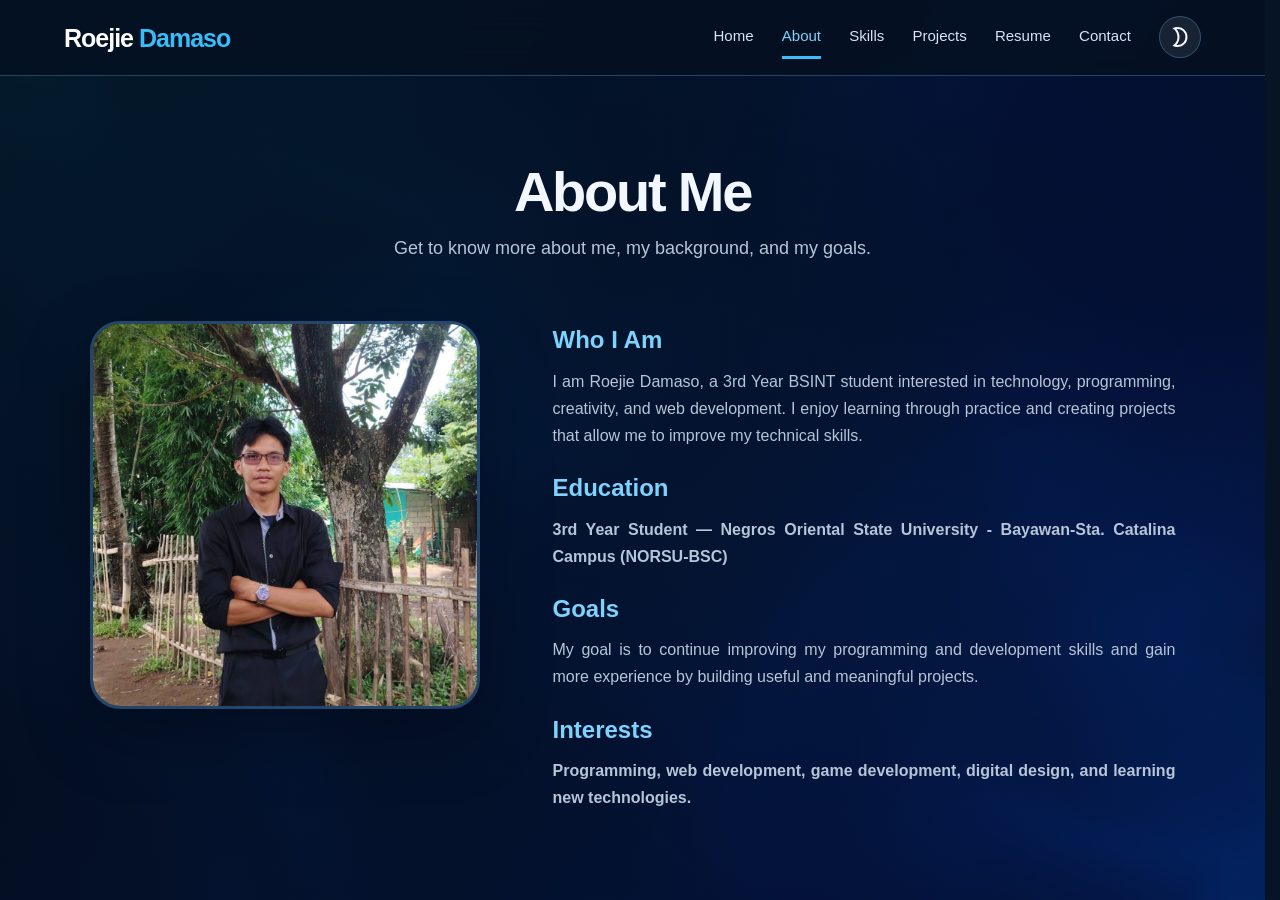
==== commit 506ae9d2: "revert: remove public admin shortcut Keep administrator sign-in out of public navigation. Admin page" ====
--- a/about.html
+++ b/about.html
@@ -25,7 +25,6 @@
             <li><a href="projects.html">Projects</a></li>
             <li><a href="resume.html">Resume</a></li>
             <li><a href="contact.html">Contact</a></li>
-            <li class="admin-shortcut"><a href="admin/login.php" aria-label="Administrator login">Admin</a></li>
 
             <li><button id="theme-mode">
                 <svg xmlns="http://www.w3.org/2000/svg" height="24px" viewBox="0 -960 960 960" width="24px" fill="#1f1f1f"><path d="M380-160q133 0 226.5-93.5T700-480q0-133-93.5-226.5T380-800h-21q-10 0-19 2 57 66 88.5 147.5T460-480q0 89-31.5 170.5T340-162q9 2 19 2h21Zm0 80q-53 0-103.5-13.5T180-134q93-54 146.5-146T380-480q0-108-53.5-200T180-826q46-27 96.5-40.5T380-880q83 0 156 31.5T663-763q54 54 85.5 127T780-480q0 83-31.5 156T663-197q-54 54-127 85.5T380-80Zm80-400Z"/></svg>
--- a/style.css
+++ b/style.css
@@ -823,32 +823,6 @@
     border-bottom-color: var(--color-accent);
 }
 
-.navbar li.admin-shortcut{
-    border-bottom: 0;
-}
-
-.navbar .admin-shortcut a{
-    display: inline-flex;
-    min-height: 40px;
-    align-items: center;
-    justify-content: center;
-    padding: 7px 14px;
-    border: 1px solid rgba(56, 189, 248, 0.58);
-    border-radius: 10px;
-    background: rgba(14, 116, 144, 0.2);
-    color: #bae6fd;
-    font-weight: 700;
-    text-decoration: none;
-    transition: background-color 160ms ease, border-color 160ms ease, transform 160ms ease;
-}
-
-.navbar .admin-shortcut a:hover{
-    transform: translateY(-1px);
-    border-color: #7dd3fc;
-    background: rgba(14, 116, 144, 0.4);
-    color: #f0f9ff;
-}
-
 #theme-mode{
     width: 42px;
     height: 42px;
